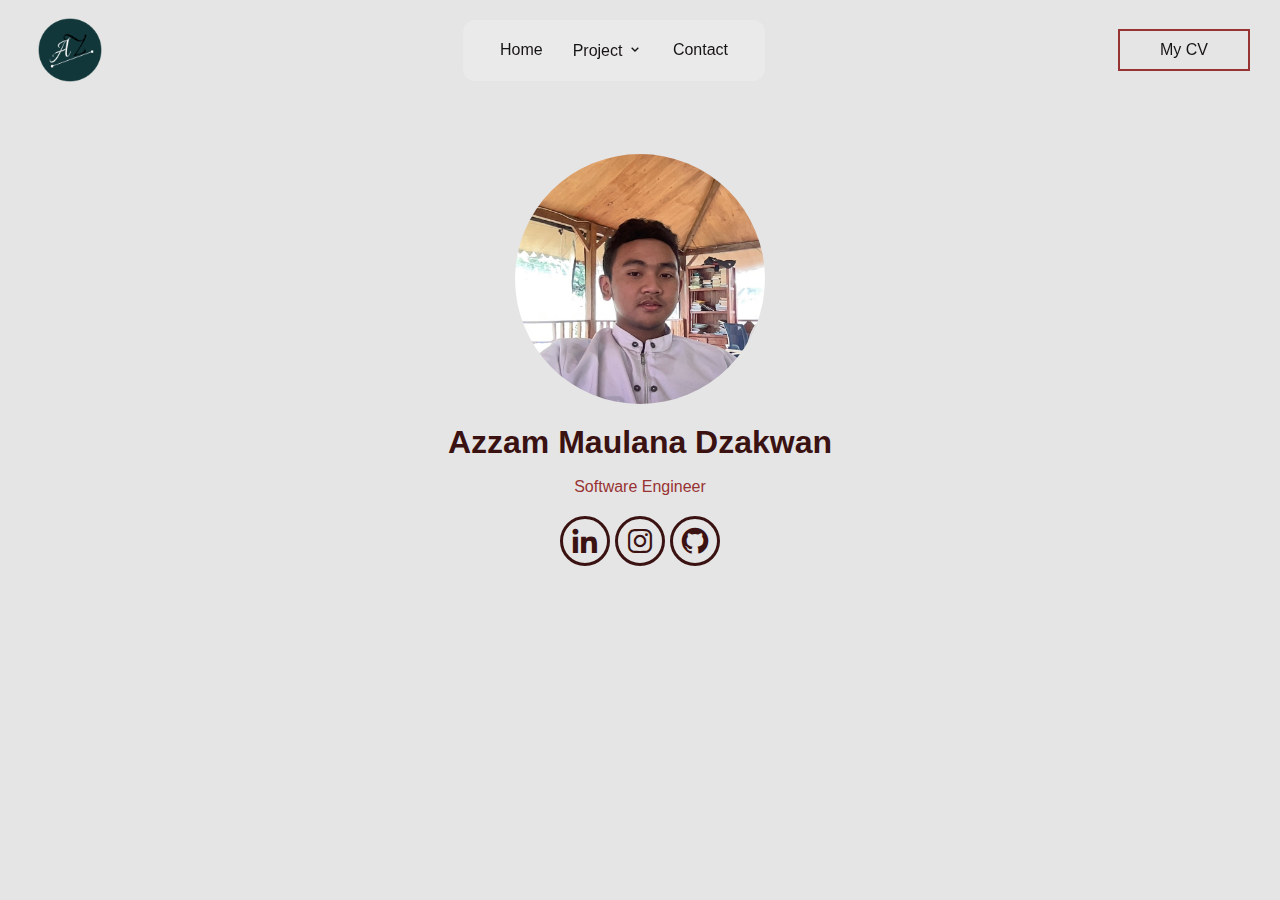
==== index.html @ 45b67b58 "first commit" ====
<!DOCTYPE html>
<html lang="en">

<head>
    <meta charset="UTF-8" />
    <meta name="viewport" content="width=device-width, initial-scale=1.0" />
    <link rel="stylesheet" href="asset/css/style.css" />
    <!-- Boxicons CSS -->
    <link href='https://unpkg.com/boxicons@2.1.4/css/boxicons.min.css' rel='stylesheet'>
    <title>My Website</title>
</head>

<body>
    <header>
        <img src="asset/image/MyLogo.webp" alt="" width="80" />
        <nav>
            <a href="#" class="nav">Home</a>
            <div class="dropdown" data-dropdown>
                <button href="#" class="nav" data-dropdown-button>Project <i class='bx bx-chevron-down'></i></button>
                <div class="dropdown-content" id="dropdownContent">
                    <div class="first">
                        <a href="/mobile.html">Mobile</a>
                    </div>
                    <div>
                        <a href="/web.html">Web</a>
                    </div>
                </div>
            </div>
            <a href="" class="nav">Contact</a>
        </nav>
        <div class="button">
            <a href="">My CV</a>
        </div>
    </header>
    <main>
        <section id="home">
            <div class="home-wrapper">
                <div class="content">
                    <!-- foto -->
                    <div class="photo">
                    </div>
                    <!-- text nama sama job -->
                    <div class="text">
                        <h1 class="title">Azzam Maulana Dzakwan</h1>
                        <p class="subtitle">Software Engineer</p>
                    </div>
                    <!-- social media -->
                    <div class="social-media">
                        <a href="">
                            <div class="linkedin">
                                <i class='bx bxl-linkedin'></i>
                            </div>
                        </a>
                        <a href="">
                            <div class="instagram">
                                <i class='bx bxl-instagram'></i>
                            </div>
                        </a>
                        <a href="">
                            <div class="github">
                                <i class='bx bxl-github'></i>
                            </div>
                        </a>
                    </div>
                </div>
        </section>
    </main>
    <script src="asset/js/script.js"></script>
</body>

</html>
---- asset/css/style.css ----
:root {
  --prymary-color: #3a1212;
  --secondary-color: #983333;
  --surface-color: #e5e5e5;
  --text-color: #171414;
  --inverse-color: #e1d5d5;
}

html.is-animating .transition-fade{
  opacity: 0;
}

.transition-fade{
  opacity: 1;
  transition: 500ms;
}

* {
  transition: 0.4s ease-in-out;
  box-sizing: border-box;
  padding: 0;
  margin: 0;
  text-decoration: none;
  color: var(--text-color);
}

section {
  height: 80vh;
}

body {
  font-family: "Poppins", sans-serif;
  background-color: var(--surface-color);
}

/* navbar */
header {
  width: 100%;
  z-index: 1000;
  position: fixed;
  justify-content: space-between;
  padding: 10px 30px;
  display: flex;
  align-items: center;
}

header nav {
  padding: 1rem 2rem;
  border-radius: 0.75rem;
  display: flex;
  justify-content: center;
  align-items: center;
  gap: 20px;
  background-color: rgba(245, 245, 245, 0.3);
  backdrop-filter: blur(10px);
}

header nav .nav {
  position: relative;
  width: max-content;
  padding: 5px;
  font-size: 1rem;
  background-color: transparent;
  border: none;
}

header nav .nav::after {
  content: "";
  background-color: var(--secondary-color);
  height: 3px;
  position: absolute;
  bottom: 0;
  left: 0;
  width: 0px;
  transition: 0.4s;
}

.dropdown.active > .nav::after header nav .nav:hover::after {
  width: 100%;
}

header nav .nav:hover::after {
  width: 100%;
}

.dropdown-content div.first {
  border-bottom: #3a1212 solid 1px;
}

.dropdown-content div {
  width: 100%;
  padding: 10px 20px;
}

.dropdown-content div:hover {
  background-color: var(--prymary-color);
}

.dropdown-content div:hover a {
  color: var(--inverse-color);
}

.dropdown {
  position: relative;
}

.dropdown-content {
  overflow: hidden;
  position: absolute;
  left: 10;
  top: calc(100% + 1rem);
  background-color: rgba(245, 245, 245, 0.5);
  backdrop-filter: blur(10px);
  box-shadow: 0 2px 5px 0 rgba(0, 0, 0, 0.5);
  border-radius: 0 0.75rem 0.75rem 0.75rem;
  opacity: 0;
  pointer-events: none;
  transform: translateY(-10px) translateX(-10px);
  transition: opacity 0.5s ease-in-out, transform 0.5s ease-in-out;
}

.dropdown.active > .nav + .dropdown-content {
  opacity: 1;
  transform: translateY(0) translateX(0);
  pointer-events: auto;
}

.button {
  padding: 10px 40px;
  backdrop-filter: blur(40px);
  border: var(--secondary-color) 2px solid;
  position: relative;
}

.button > .nav {
  color: var(--secondary-color);
}

.button::after {
  content: "";
  position: absolute;
  top: 0;
  right: 0;
  width: 0;
  height: 100%;
  transition: 0.4s;
  z-index: -1;
}

.button:hover::after {
  background-color: var(--secondary-color);
  width: 100%;
}

.button:hover .nav {
  color: var(--inverse-color);
}

/* home */
.home-wrapper {
  display: flex;
  justify-content: center;
  align-items: center;
  height: 100%;
}

.home-wrapper > .content {
  display: flex;
  flex-direction: column;
  align-items: center;
  gap: 20px;
}

/* photo */

.home-wrapper .content .photo {
  width: 250px;
  height: 250px;
  border-radius: 50%;
  background-image: url(/asset/image/photo2.webp);
  background-size: cover;
  background-position: center;
  background-color: var(--surface-color);
}

.home-wrapper .content .photo img {
  width: 100%;
  height: 100%;
  object-fit: cover;
}

/* title and subtitle */
.home-wrapper .content .text {
  display: flex;
  flex-direction: column;
  align-items: center;
  gap: 1px;
}

.home-wrapper .content .text .title {
  font-size: 2rem;
  font-weight: 700;
  margin-bottom: 1rem;
  text-align: center;
  width: fit-content;
  color: var(--prymary-color);
}

.home-wrapper .content .text .subtitle {
  font-size: 1rem;
  font-weight: 400;
  text-align: center;
  width: fit-content;
  color: var(--secondary-color);
}

/* social media */

.social-media {
  display: flex;
  flex-direction: row;
  align-items: center;
  justify-content: space-evenly;
  gap: 5px;
}

.social-media div {
  display: flex;
  justify-content: center;
  align-items: center;
  font-size: 2rem;
  color: var(--prymary-color);
  position: relative;
  width: 50px;
  height: 50px;
  border-radius: 50%;
  border: 3px solid var(--prymary-color);
}

.social-media div::after {
  position: absolute;
  content: "";
  width: 0%;
  height: 0%;
  bottom: 0;
  transition: 0.4s;
  z-index: -1;
  border-radius: 50%;
}

.instagram::after {
  background-image: linear-gradient(
    to top right,
    #8a3ab9,
    #bc2a8d,
    #fccc63,
    #fbad50
  );
}

.linkedin::after {
  background-image: linear-gradient(to top right, #0077b5, #2485b9, #0077b5);
}

.github::after {
  background-image: linear-gradient(to top right, #24292e, #24292e, #24292e);
}

.social-media div:hover::after {
  width: 100%;
  height: 100%;
}

.social-media div i {
  color: var(--prymary-color);
}

.social-media div i:hover {
  color: var(--inverse-color);
}

/* project */

/* mobile */
.slider {
  height: 100vh;
  position: relative;
}

.slider .list .item {
  position: absolute;
  inset: 0 0 0 0;
  overflow: hidden;
  opacity: 0;
  transition: 0.5s;
}

.slider .list .item img {
  width: 100%;
  height: 100%;
  object-fit: cover;
}

.slider .list .item::after {
  content: "";
  width: 100%;
  height: 100%;
  position: absolute;
  left: 0;
  bottom: 0;
  background-image: linear-gradient(to top, #000 40%, transparent);
}

.slider .list .item .content {
  position: absolute;
  left: 10%;
  top: 20%;
  width: 500px;
  max-width: 80%;
  z-index: 1;
}

.slider .list .item .content h2,
.slider .list .item .content p {
  color: #fff;
}

.slider .list .item .content p:nth-child(1) {
  text-transform: uppercase;
  letter-spacing: 10px;
}

.slider .list .item .content h2 {
  font-size: 100px;
  margin: 0;
}

.slider .list .item.active {
  opacity: 1;
  z-index: 10;
}

@keyframes showContent {
  to {
    transform: translateY(0);
    filter: blur(0);
    opacity: 1;
  }
}

.slider .list .item.active p:nth-child(1),
.slider .list .item.active h2,
.slider .list .item.active p:nth-child(3),
.slide .list .item.active .content  a {
  transform: translateY(30px);
  filter: blur(20px);
  opacity: 0;
  animation: showContent 0.5s 0.7s ease-in-out forwards;
}

.sldier .list .item.active h2 {
  animation-delay: 2s;
}

.sldier .list .item.item.active p:nth-child(3) {
  animation-duration: 1.3s;
}

.arrows {
  position: absolute;
  top: 30%;
  right: 50px;
  z-index: 20;
}

.arrows button {
  background-color: #eee5;
  border: none;
  width: 40px;
  height: 50px;
  border-radius: 0.75rem;
  transition: 0.5s;
}

.arrows button i {
  font-family: monospace;
  font-size: 20px;
  color: white;
}

.arrows button:hover {
  background-color: #eee;
}

.arrows button:hover i {
  color: black;
}

.thumbnail{
  position: absolute;
  bottom: 50px;
  z-index: 11;
  display: flex;
  gap: 10px;
  width: 100%;
  height: 250px;
  padding: 0 50px;
  box-sizing: border-box;
  overflow: auto;
  justify-content: center;
}

.thumbnail::-webkit-scrollbar{
  width: 0;
}

.thumbnail .item{
  width: 150px;
  height: 220px;
  filter: brightness(0.5);
  transition: .5s;
  flex-shrink: 0;
  border-radius: 0.75rem;
  overflow: hidden;
  box-shadow: 2px 2px 5px 5px var(--prymary-color);
}

.thumbnail .item img{
  width: 100%;
  height: 100%;
  object-fit: cover;
}

.thumbnail .item.item.active{
  filter: brightness(1.2);
}

.thumbnail .item .content{
  position: absolute;
  inset: auto 10px 10 10px;
}

@media screen and (max-width: 678px) {
  .thumbnail{
    justify-content: start;
  }

  .slide .list .item .content h2{
    font-size: 60px;
  }

  .arrows {
    top: 10%;
  }
}
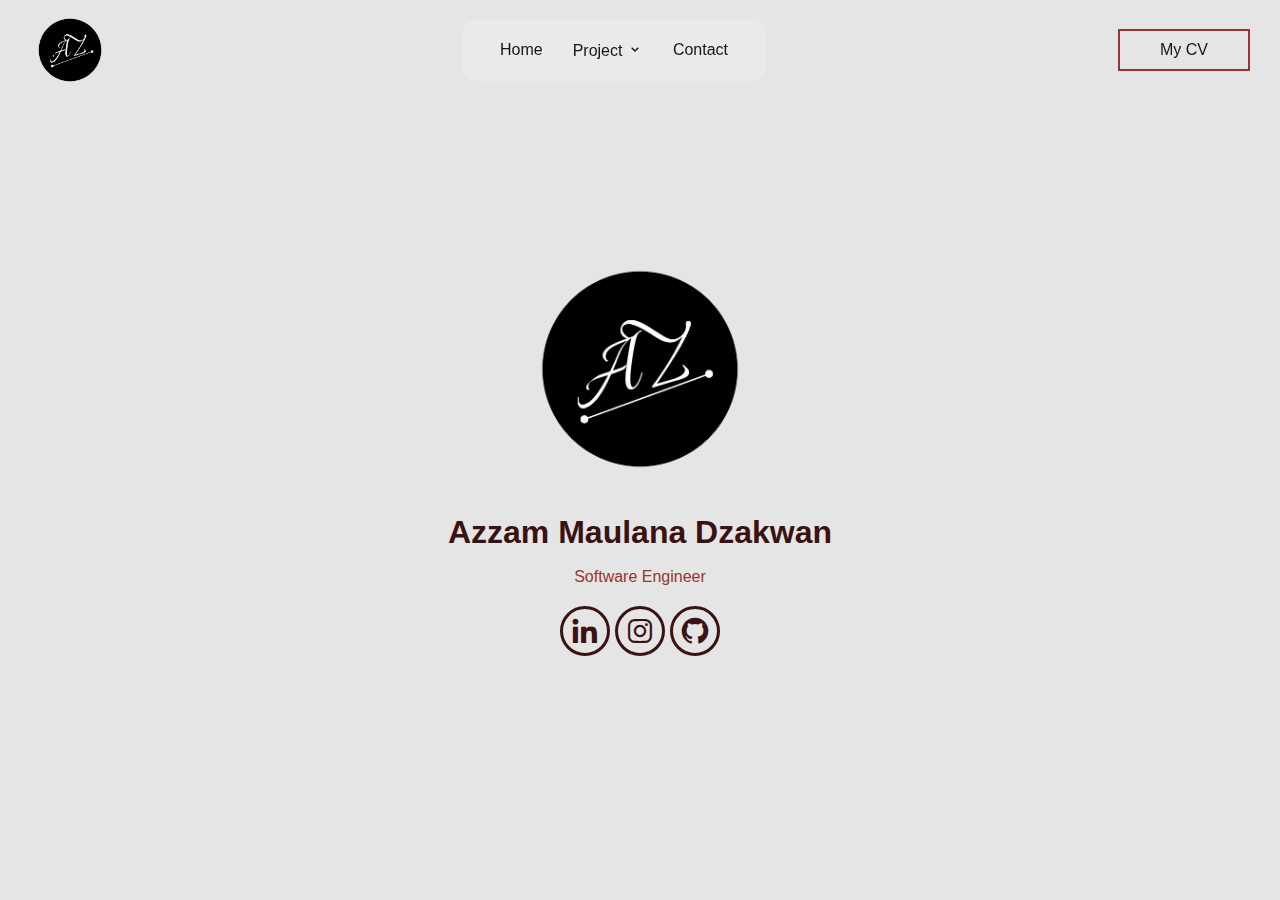
==== commit 6b7e1097: "commit" ====
--- a/index.html
+++ b/index.html
@@ -16,13 +16,16 @@
         <nav>
             <a href="#" class="nav">Home</a>
             <div class="dropdown" data-dropdown>
-                <button href="#" class="nav" data-dropdown-button>Project <i class='bx bx-chevron-down'></i></button>
+                <button href="#" class="nav" data-dropdown-button>
+                    Project 
+                    <i class='bx bx-chevron-down'></i>
+                </button>
                 <div class="dropdown-content" id="dropdownContent">
                     <div class="first">
                         <a href="/mobile.html">Mobile</a>
                     </div>
                     <div>
-                        <a href="/web.html">Web</a>
+                        <a href="/website.html">Web</a>
                     </div>
                 </div>
             </div>
--- a/asset/css/style.css
+++ b/asset/css/style.css
@@ -6,16 +6,13 @@
   --inverse-color: #e1d5d5;
 }
 
-html.is-animating .transition-fade{
-  opacity: 0;
-}
-
 .transition-fade{
   opacity: 1;
   transition: 500ms;
 }
 
 * {
+  font-family: Arial, Helvetica, sans-serif;
   transition: 0.4s ease-in-out;
   box-sizing: border-box;
   padding: 0;
@@ -25,7 +22,7 @@
 }
 
 section {
-  height: 80vh;
+  height: 100vh;
 }
 
 body {
@@ -177,7 +174,7 @@
   width: 250px;
   height: 250px;
   border-radius: 50%;
-  background-image: url(/asset/image/photo2.webp);
+  background-image: url(/asset/image/MyLogo.webp);
   background-size: cover;
   background-position: center;
   background-color: var(--surface-color);
@@ -282,176 +279,151 @@
 /* project */
 
 /* mobile */
-.slider {
+#mobile > .wrapper{
+  display: flex;
+  justify-content: center;
+  align-items: center;
   height: 100vh;
-  position: relative;
-}
-
-.slider .list .item {
-  position: absolute;
-  inset: 0 0 0 0;
+  flex-wrap: wrap;
+}
+
+#mobile > .wrapper {
+  gap: 4rem;
+}
+
+#mobile > .wrapper > .container{
+  width: 600px;
+  height: 400px;
+  background-color: #0077b5;
+  display: flex;
+  justify-content: center;
+  align-items: center;
+  border-radius: 1rem;
+  box-shadow:10px 10px 10px #24292e49;
+}
+
+#mobile > .wrapper > .container {
   overflow: hidden;
-  opacity: 0;
-  transition: 0.5s;
-}
-
-.slider .list .item img {
+  background-position: center;
+  background-size: cover;
+}
+
+#mobile > .wrapper > .container:nth-child(1) {
+  background-image: url(/asset/image/1.webp);
+}
+
+#mobile > .wrapper > .container:nth-child(2) {
+  background-image: url(/asset/image/2.webp);
+}
+
+#mobile > .wrapper > .container:nth-child(3) {
+  background-image: url(/asset/image/3.webp);
+}
+
+#mobile > .wrapper > .container:nth-child(4) {
+  background-image: url(/asset/image/4.webp);
+}
+
+#mobile > .wrapper > .container > .contain {
+  position: relative;
+  bottom: -400px;
+  background: #a7a7a7;
+  backdrop-filter: blur(10px);
+  width: 100%;
+  height: 50%;
+  display: flex;
+  justify-content: center;
+  align-items: center;
+  flex-direction: column;
+  gap: 1rem;
+}
+
+#mobile > .wrapper > .container > .contain > p{
+  text-align: center;
+  font-size: 1rem;
+  width: 50%;
+  font-weight: 100;
+  color: #2c2525;
+}
+
+#mobile > .wrapper > .container:hover .contain {
+  position: relative;
+  bottom: 100px;
+}
+
+/* website */
+#website > .wrapper{
+  display: flex;
+  justify-content: center;
+  align-items: center;
+  height: 100vh;
+  flex-wrap: wrap;
+}
+
+#website > .wrapper {
+  gap: 4rem;
+}
+
+#website > .wrapper > .container{
+  width: 600px;
+  height: 400px;
+  background-color: #0077b5;
+  display: flex;
+  justify-content: center;
+  align-items: center;
+  border-radius: 1rem;
+  box-shadow:10px 10px 10px #24292e49;
+}
+
+#website > .wrapper > .container {
+  overflow: hidden;
+  background-position: center;
+  background-size: cover;
+}
+
+#website > .wrapper > .container:nth-child(1) {
+  background-image: url(/asset/image/5.webp);
+}
+
+#website > .wrapper > .container:nth-child(2) {
+  background-image: url(/asset/image/6.webp);
+}
+
+#website > .wrapper > .container:nth-child(3) {
+  background-image: url(/asset/image/7.webp);
+}
+
+#website > .wrapper > .container:nth-child(4) {
+  background-image: url(/asset/image/4.webp);
+}
+
+#website > .wrapper > .container > .contain {
+  position: relative;
+  bottom: -400px;
+  background: #a7a7a750;
+  backdrop-filter: blur(10px);
   width: 100%;
   height: 100%;
-  object-fit: cover;
-}
-
-.slider .list .item::after {
-  content: "";
-  width: 100%;
-  height: 100%;
-  position: absolute;
-  left: 0;
+  display: flex;
+  justify-content: center;
+  align-items: center;
+  flex-direction: column;
+  gap: 1rem;
+}
+
+#website > .wrapper > .container > .contain > p{
+  text-align: center;
+}
+
+#website > .wrapper > .container:hover .contain {
+  position: relative;
   bottom: 0;
-  background-image: linear-gradient(to top, #000 40%, transparent);
-}
-
-.slider .list .item .content {
-  position: absolute;
-  left: 10%;
-  top: 20%;
-  width: 500px;
-  max-width: 80%;
-  z-index: 1;
-}
-
-.slider .list .item .content h2,
-.slider .list .item .content p {
-  color: #fff;
-}
-
-.slider .list .item .content p:nth-child(1) {
-  text-transform: uppercase;
-  letter-spacing: 10px;
-}
-
-.slider .list .item .content h2 {
-  font-size: 100px;
-  margin: 0;
-}
-
-.slider .list .item.active {
-  opacity: 1;
-  z-index: 10;
-}
-
-@keyframes showContent {
-  to {
-    transform: translateY(0);
-    filter: blur(0);
-    opacity: 1;
-  }
-}
-
-.slider .list .item.active p:nth-child(1),
-.slider .list .item.active h2,
-.slider .list .item.active p:nth-child(3),
-.slide .list .item.active .content  a {
-  transform: translateY(30px);
-  filter: blur(20px);
-  opacity: 0;
-  animation: showContent 0.5s 0.7s ease-in-out forwards;
-}
-
-.sldier .list .item.active h2 {
-  animation-delay: 2s;
-}
-
-.sldier .list .item.item.active p:nth-child(3) {
-  animation-duration: 1.3s;
-}
-
-.arrows {
-  position: absolute;
-  top: 30%;
-  right: 50px;
-  z-index: 20;
-}
-
-.arrows button {
-  background-color: #eee5;
-  border: none;
-  width: 40px;
-  height: 50px;
-  border-radius: 0.75rem;
-  transition: 0.5s;
-}
-
-.arrows button i {
-  font-family: monospace;
-  font-size: 20px;
-  color: white;
-}
-
-.arrows button:hover {
-  background-color: #eee;
-}
-
-.arrows button:hover i {
-  color: black;
-}
-
-.thumbnail{
-  position: absolute;
-  bottom: 50px;
-  z-index: 11;
-  display: flex;
-  gap: 10px;
-  width: 100%;
-  height: 250px;
-  padding: 0 50px;
-  box-sizing: border-box;
-  overflow: auto;
-  justify-content: center;
-}
-
-.thumbnail::-webkit-scrollbar{
-  width: 0;
-}
-
-.thumbnail .item{
-  width: 150px;
-  height: 220px;
-  filter: brightness(0.5);
-  transition: .5s;
-  flex-shrink: 0;
-  border-radius: 0.75rem;
-  overflow: hidden;
-  box-shadow: 2px 2px 5px 5px var(--prymary-color);
-}
-
-.thumbnail .item img{
-  width: 100%;
-  height: 100%;
-  object-fit: cover;
-}
-
-.thumbnail .item.item.active{
-  filter: brightness(1.2);
-}
-
-.thumbnail .item .content{
-  position: absolute;
-  inset: auto 10px 10 10px;
-}
-
-@media screen and (max-width: 678px) {
-  .thumbnail{
-    justify-content: start;
-  }
-
-  .slide .list .item .content h2{
-    font-size: 60px;
-  }
-
-  .arrows {
-    top: 10%;
-  }
-}
-
-
+}
+
+
+
+
+
+
+
+
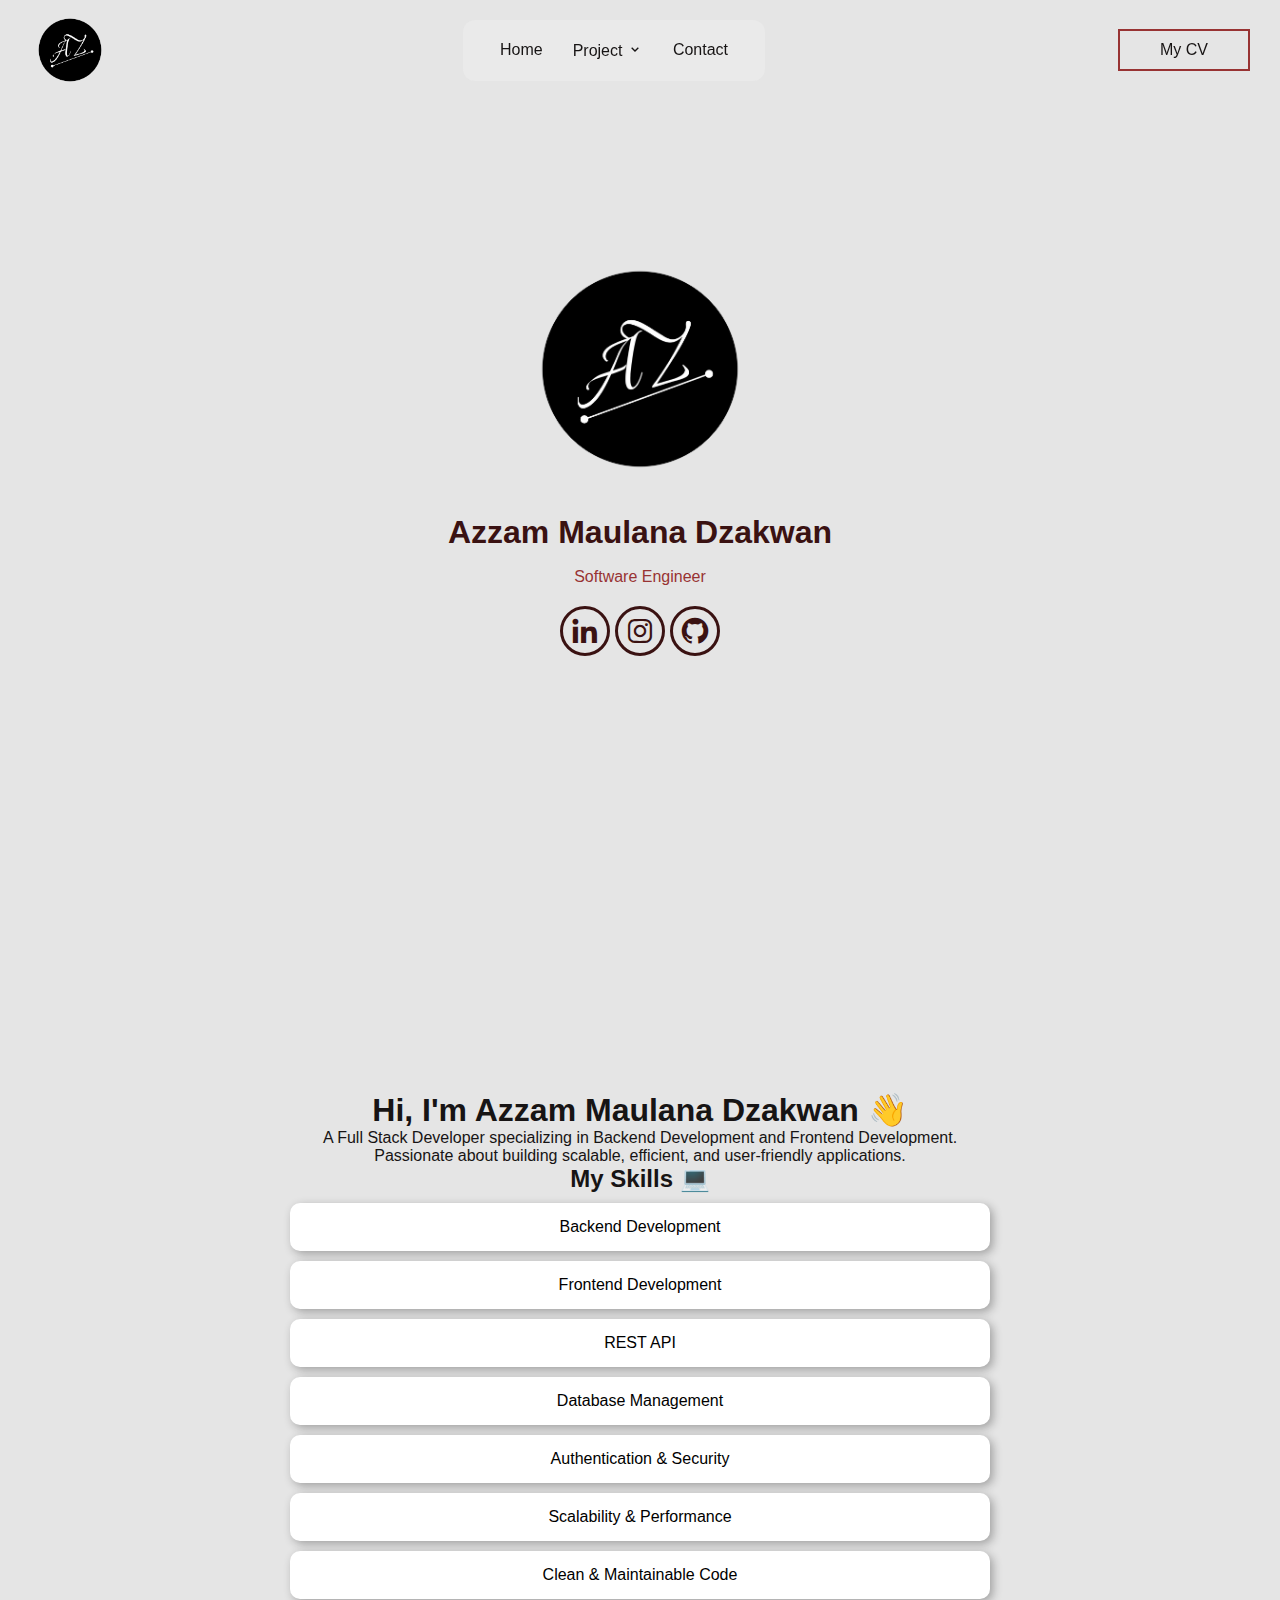
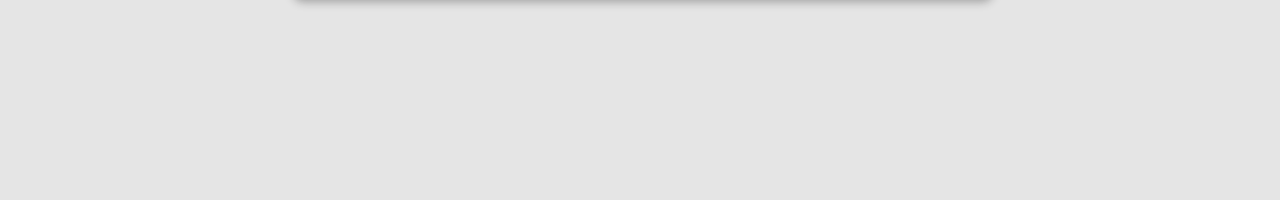
==== commit df2b50ad: "update about sect" ====
--- a/index.html
+++ b/index.html
@@ -17,19 +17,19 @@
             <a href="#" class="nav">Home</a>
             <div class="dropdown" data-dropdown>
                 <button href="#" class="nav" data-dropdown-button>
-                    Project 
+                    Project
                     <i class='bx bx-chevron-down'></i>
                 </button>
                 <div class="dropdown-content" id="dropdownContent">
                     <div class="first">
-                        <a href="/mobile.html">Mobile</a>
+                        <a href="mobile.html">Mobile</a>
                     </div>
                     <div>
-                        <a href="/website.html">Web</a>
+                        <a href="website.html">Web</a>
                     </div>
                 </div>
             </div>
-            <a href="" class="nav">Contact</a>
+            <a href="contact.html" class="nav">Contact</a>
         </nav>
         <div class="button">
             <a href="">My CV</a>
@@ -67,6 +67,46 @@
                     </div>
                 </div>
         </section>
+        <section class="about-section">
+        <div class="container">
+            <h1 class="fade-in">Hi, I'm Azzam Maulana Dzakwan 👋</h1>
+            <p class="fade-in">A <span class="highlight">Full Stack Developer</span> specializing in <span class="highlight">Backend Development</span> and <span class="highlight">Frontend Development</span>. Passionate about building scalable, efficient, and user-friendly applications.</p>
+            
+            <div class="fade-in">
+                <h2>My Skills 💻</h2>
+                <div class="skill-box" onclick="openModal('Backend Development', 'Expert in building scalable and secure backend systems.')">
+                    Backend Development
+                </div>
+                <div class="skill-box" onclick="openModal('Frontend Development', 'Creating user-friendly interfaces with modern frameworks.')">
+                    Frontend Development
+                </div>
+                <div class="skill-box" onclick="openModal('REST API', 'Building and optimizing RESTful APIs for seamless integration.')">
+                    REST API
+                </div>
+                <div class="skill-box" onclick="openModal('Database Management', 'Efficient database structuring and optimization techniques.')">
+                    Database Management
+                </div>
+                <div class="skill-box" onclick="openModal('Authentication & Security', 'Implementing robust authentication and security protocols.')">
+                    Authentication & Security
+                </div>
+                <div class="skill-box" onclick="openModal('Scalability & Performance', 'Optimizing applications for high performance and scalability.')">
+                    Scalability & Performance
+                </div>
+                <div class="skill-box" onclick="openModal('Clean & Maintainable Code', 'Writing readable, maintainable, and efficient code.')">
+                    Clean & Maintainable Code
+                </div>
+            </div>
+        </div>
+    </section>
+    
+    <div id="skillModal" class="modal">
+        <div class="modal-content">
+            <span class="close" onclick="closeModal()">&times;</span>
+            <h2 id="modalTitle"></h2>
+            <p id="modalDescription"></p>
+        </div>
+    </div>
+
     </main>
     <script src="asset/js/script.js"></script>
 </body>
--- a/asset/css/style.css
+++ b/asset/css/style.css
@@ -6,7 +6,7 @@
   --inverse-color: #e1d5d5;
 }
 
-.transition-fade{
+.transition-fade {
   opacity: 1;
   transition: 500ms;
 }
@@ -72,7 +72,7 @@
   transition: 0.4s;
 }
 
-.dropdown.active > .nav::after header nav .nav:hover::after {
+.dropdown.active>.nav::after header nav .nav:hover::after {
   width: 100%;
 }
 
@@ -116,7 +116,7 @@
   transition: opacity 0.5s ease-in-out, transform 0.5s ease-in-out;
 }
 
-.dropdown.active > .nav + .dropdown-content {
+.dropdown.active>.nav+.dropdown-content {
   opacity: 1;
   transform: translateY(0) translateX(0);
   pointer-events: auto;
@@ -129,7 +129,7 @@
   position: relative;
 }
 
-.button > .nav {
+.button>.nav {
   color: var(--secondary-color);
 }
 
@@ -161,7 +161,7 @@
   height: 100%;
 }
 
-.home-wrapper > .content {
+.home-wrapper>.content {
   display: flex;
   flex-direction: column;
   align-items: center;
@@ -246,13 +246,11 @@
 }
 
 .instagram::after {
-  background-image: linear-gradient(
-    to top right,
-    #8a3ab9,
-    #bc2a8d,
-    #fccc63,
-    #fbad50
-  );
+  background-image: linear-gradient(to top right,
+      #8a3ab9,
+      #bc2a8d,
+      #fccc63,
+      #fbad50);
 }
 
 .linkedin::after {
@@ -276,10 +274,83 @@
   color: var(--inverse-color);
 }
 
+/* A B O U T */
+
+.about-section {
+  display: flex;
+  flex-direction: column;
+  align-items: center;
+  justify-content: center;
+  height: 100vh;
+  text-align: center;
+  padding: 40px;
+}
+
+.container {
+  max-width: 700px;
+}
+
+.fade-in {
+  opacity: 0;
+  transform: translateY(20px);
+  transition: opacity 0.8s ease-out, transform 0.8s ease-out;
+}
+
+.visible {
+  opacity: 1;
+  transform: translateY(0);
+}
+
+.skill-box {
+  background: white;
+  color: black;
+  padding: 15px;
+  margin: 10px 0;
+  border-radius: 10px;
+  box-shadow: 3px 3px 10px rgba(0, 0, 0, 0.3);
+  position: relative;
+  cursor: pointer;
+  transition: transform 0.3s;
+}
+
+.skill-box:hover {
+  transform: scale(1.05);
+}
+
+.modal {
+  display: none;
+  position: fixed;
+  z-index: 100;
+  left: 50%;
+  top: 50%;
+  transform: translate(-50%, -50%);
+  background: rgba(0, 0, 0, 0.8);
+  padding: 20px;
+  border-radius: 10px;
+  color: white;
+  text-align: center;
+}
+
+.modal-content {
+  background: white;
+  color: black;
+  padding: 15px;
+  border-radius: 10px;
+}
+
+.close {
+  color: red;
+  font-size: 20px;
+  cursor: pointer;
+  position: absolute;
+  right: 10px;
+  top: 5px;
+}
+
 /* project */
 
 /* mobile */
-#mobile > .wrapper{
+#mobile>.wrapper {
   display: flex;
   justify-content: center;
   align-items: center;
@@ -287,11 +358,11 @@
   flex-wrap: wrap;
 }
 
-#mobile > .wrapper {
+#mobile>.wrapper {
   gap: 4rem;
 }
 
-#mobile > .wrapper > .container{
+#mobile>.wrapper>.container {
   width: 600px;
   height: 400px;
   background-color: #0077b5;
@@ -299,32 +370,32 @@
   justify-content: center;
   align-items: center;
   border-radius: 1rem;
-  box-shadow:10px 10px 10px #24292e49;
-}
-
-#mobile > .wrapper > .container {
+  box-shadow: 10px 10px 10px #24292e49;
+}
+
+#mobile>.wrapper>.container {
   overflow: hidden;
   background-position: center;
   background-size: cover;
 }
 
-#mobile > .wrapper > .container:nth-child(1) {
+#mobile>.wrapper>.container:nth-child(1) {
   background-image: url(/asset/image/1.webp);
 }
 
-#mobile > .wrapper > .container:nth-child(2) {
+#mobile>.wrapper>.container:nth-child(2) {
   background-image: url(/asset/image/2.webp);
 }
 
-#mobile > .wrapper > .container:nth-child(3) {
+#mobile>.wrapper>.container:nth-child(3) {
   background-image: url(/asset/image/3.webp);
 }
 
-#mobile > .wrapper > .container:nth-child(4) {
+#mobile>.wrapper>.container:nth-child(4) {
   background-image: url(/asset/image/4.webp);
 }
 
-#mobile > .wrapper > .container > .contain {
+#mobile>.wrapper>.container>.contain {
   position: relative;
   bottom: -400px;
   background: #a7a7a7;
@@ -338,7 +409,7 @@
   gap: 1rem;
 }
 
-#mobile > .wrapper > .container > .contain > p{
+#mobile>.wrapper>.container>.contain>p {
   text-align: center;
   font-size: 1rem;
   width: 50%;
@@ -346,13 +417,13 @@
   color: #2c2525;
 }
 
-#mobile > .wrapper > .container:hover .contain {
+#mobile>.wrapper>.container:hover .contain {
   position: relative;
   bottom: 100px;
 }
 
 /* website */
-#website > .wrapper{
+#website>.wrapper {
   display: flex;
   justify-content: center;
   align-items: center;
@@ -360,11 +431,11 @@
   flex-wrap: wrap;
 }
 
-#website > .wrapper {
+#website>.wrapper {
   gap: 4rem;
 }
 
-#website > .wrapper > .container{
+#website>.wrapper>.container {
   width: 600px;
   height: 400px;
   background-color: #0077b5;
@@ -372,32 +443,32 @@
   justify-content: center;
   align-items: center;
   border-radius: 1rem;
-  box-shadow:10px 10px 10px #24292e49;
-}
-
-#website > .wrapper > .container {
+  box-shadow: 10px 10px 10px #24292e49;
+}
+
+#website>.wrapper>.container {
   overflow: hidden;
   background-position: center;
   background-size: cover;
 }
 
-#website > .wrapper > .container:nth-child(1) {
+#website>.wrapper>.container:nth-child(1) {
   background-image: url(/asset/image/5.webp);
 }
 
-#website > .wrapper > .container:nth-child(2) {
+#website>.wrapper>.container:nth-child(2) {
   background-image: url(/asset/image/6.webp);
 }
 
-#website > .wrapper > .container:nth-child(3) {
+#website>.wrapper>.container:nth-child(3) {
   background-image: url(/asset/image/7.webp);
 }
 
-#website > .wrapper > .container:nth-child(4) {
-  background-image: url(/asset/image/4.webp);
-}
-
-#website > .wrapper > .container > .contain {
+#website>.wrapper>.container:nth-child(4) {
+  background-image: url(/asset/image/8.webp);
+}
+
+#website>.wrapper>.container>.contain {
   position: relative;
   bottom: -400px;
   background: #a7a7a750;
@@ -411,19 +482,70 @@
   gap: 1rem;
 }
 
-#website > .wrapper > .container > .contain > p{
-  text-align: center;
-}
-
-#website > .wrapper > .container:hover .contain {
+#website>.wrapper>.container>.contain>p {
+  text-align: center;
+}
+
+#website>.wrapper>.container:hover .contain {
   position: relative;
   bottom: 0;
 }
 
-
-
-
-
-
-
-
+/* contanct */
+
+#contact {
+  display: flex;
+  justify-content: center;
+  align-items: center;
+}
+
+.feedback-container {
+  background: #ffffffad;
+  backdrop-filter: blur(50px);
+  width: 600px;
+  padding: 40px;
+  border: 1px solid #ccc;
+  box-shadow: 4px 4px 8px rgba(0, 0, 0, 0.1);
+}
+
+.feedback-container h2 {
+  text-align: center;
+  margin-bottom: 15px;
+  font-weight: 600;
+}
+
+.form-group {
+  margin-bottom: 15px;
+}
+
+.form-group label {
+  display: block;
+  font-size: 14px;
+  margin-bottom: 5px;
+  font-weight: 500;
+}
+
+.form-group input[type="email"],
+.form-group textarea {
+  width: 100%;
+  padding: 8px;
+  border: 1px solid #ccc;
+  font-size: 14px;
+  border-radius: 4px;
+  resize: none;
+}
+
+button[type="submit"] {
+  width: 100%;
+  padding: 10px;
+  background: #333;
+  color: #fff;
+  font-size: 14px;
+  border: none;
+  border-radius: 4px;
+  cursor: pointer;
+}
+
+button[type="submit"]:hover {
+  background: #555;
+}